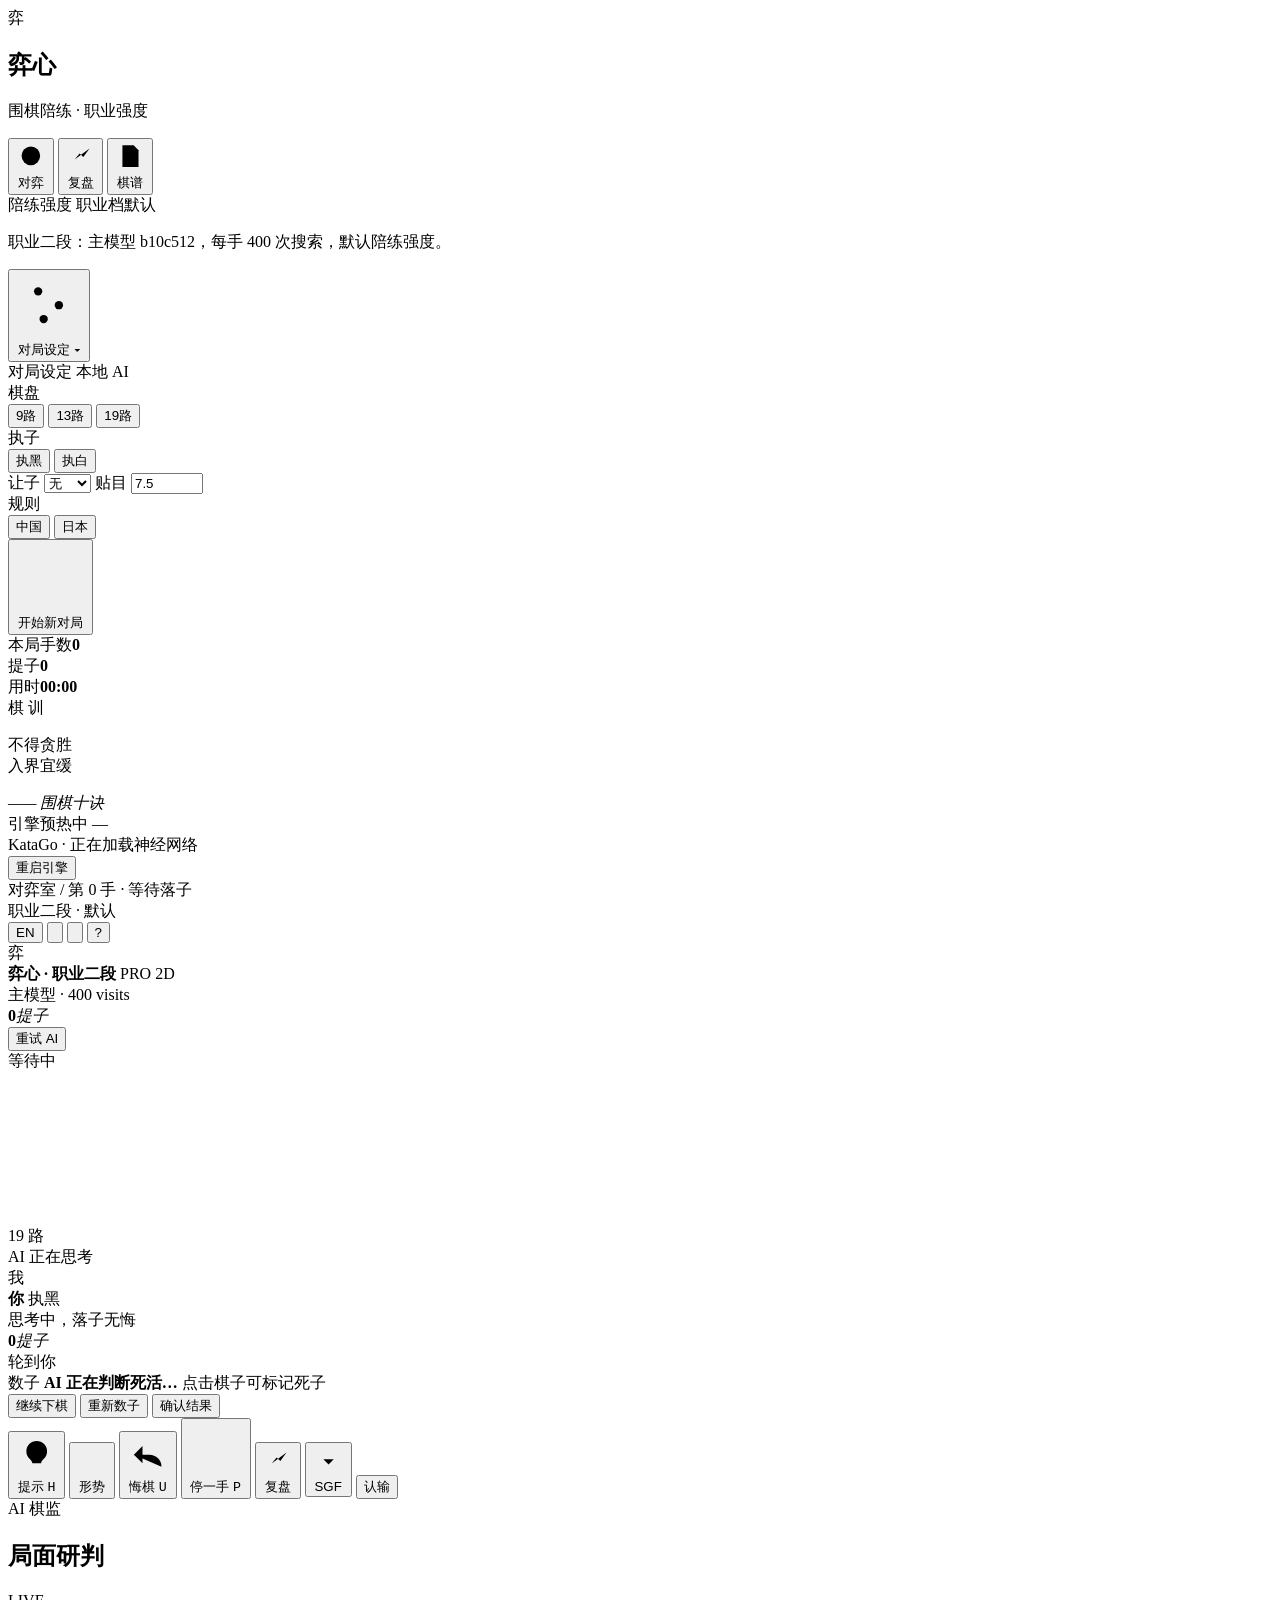
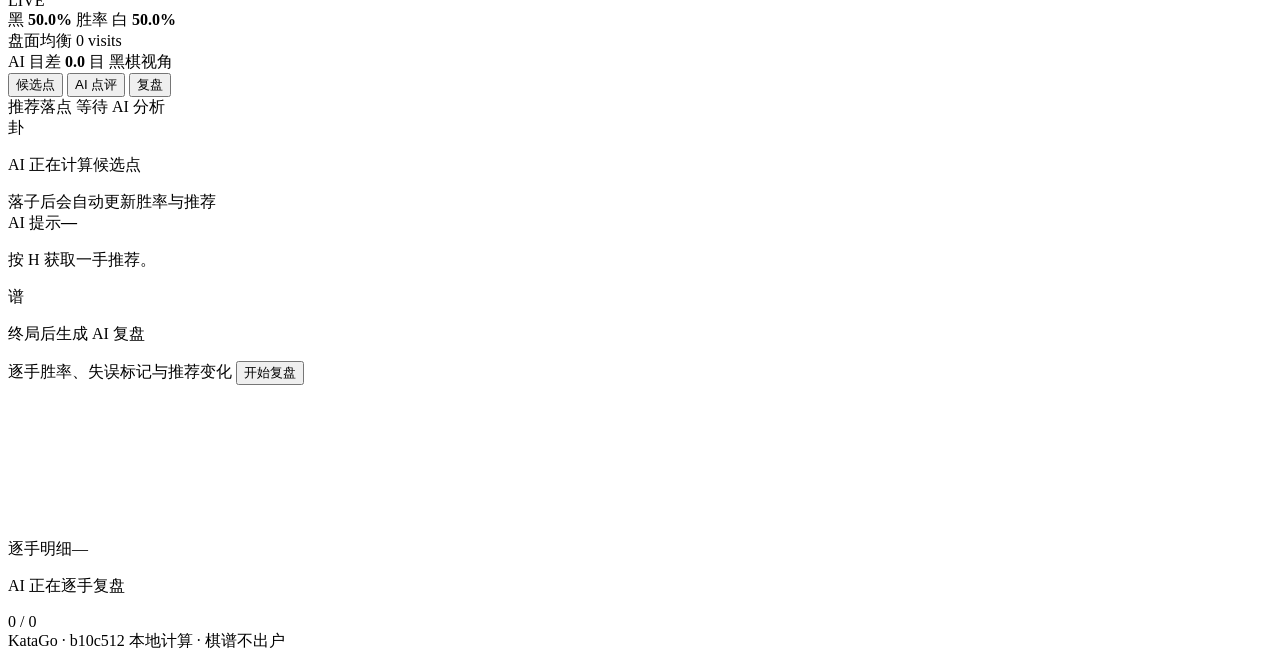
==== web/index.html @ a83748bb "release: publish Yixin Go Sparring" ====
<!DOCTYPE html>
<html lang="zh-CN">
<head>
  <meta charset="utf-8">
  <meta name="viewport" content="width=device-width, initial-scale=1">
  <meta name="theme-color" content="#0d100e">
  <title>弈心 · 围棋陪练</title>
  <link rel="icon" href="/favicon.ico" type="image/svg+xml">
  <link rel="stylesheet" href="/static/style.css">
</head>
<body>
  <div class="ambient" aria-hidden="true"></div>
  <div class="app-shell">
    <aside class="rail">
      <div class="brand">
        <div class="seal">弈</div>
        <div class="brand-text">
          <h1>弈心</h1>
          <p>围棋陪练 · 职业强度</p>
        </div>
      </div>

      <nav class="rail-nav" aria-label="主导航">
        <button class="nav-btn active" data-view="play">
          <svg viewBox="0 0 24 24" aria-hidden="true"><circle cx="12" cy="12" r="7.5"/><path d="M12 4.5v15M4.5 12h15"/></svg>
          对弈
        </button>
        <button class="nav-btn" data-view="review">
          <svg viewBox="0 0 24 24" aria-hidden="true"><path d="M4 19V5M4 19h16"/><path d="m7 15 4-5 3 3 5-7"/></svg>
          复盘
        </button>
        <button class="nav-btn" id="records-btn">
          <svg viewBox="0 0 24 24" aria-hidden="true"><path d="M6 3.5h9l4 4V21H6z"/><path d="M14.5 3.5V8H19M9 12h6M9 16h6"/></svg>
          棋谱
        </button>
      </nav>

      <section class="rail-section">
        <div class="section-head">
          <span class="section-label">陪练强度</span>
          <span class="section-note">职业档默认</span>
        </div>
        <div id="level-list" class="level-list" role="radiogroup" aria-label="选择陪练强度"></div>
        <p class="level-desc" id="level-desc">职业二段：主模型 b10c512，每手 400 次搜索，默认陪练强度。</p>
      </section>

      <button class="rail-settings-toggle" id="settings-toggle" type="button" aria-expanded="false" aria-controls="game-settings">
        <svg viewBox="0 0 24 24" aria-hidden="true"><path d="M4 7h16M4 12h16M4 17h16"/><circle cx="8" cy="7" r="1.5"/><circle cx="15.5" cy="12" r="1.5"/><circle cx="10" cy="17" r="1.5"/></svg>
        <span>对局设定</span>
        <span class="toggle-caret" aria-hidden="true">▾</span>
      </button>

      <section class="rail-section settings" id="game-settings">
        <div class="section-head">
          <span class="section-label">对局设定</span>
          <span class="section-note">本地 AI</span>
        </div>
        <div class="setting-row">
          <span>棋盘</span>
          <div class="segmented" id="size-seg" data-setting="size">
            <button data-value="9">9路</button>
            <button data-value="13">13路</button>
            <button data-value="19" class="active">19路</button>
          </div>
        </div>
        <div class="setting-row">
          <span>执子</span>
          <div class="segmented" id="color-seg" data-setting="player_color">
            <button data-value="B" class="active">执黑</button>
            <button data-value="W">执白</button>
          </div>
        </div>
        <div class="setting-row dual">
          <label>让子
            <select id="handicap-input">
              <option value="0">无</option>
              <option value="2">2 子</option>
              <option value="3">3 子</option>
              <option value="4">4 子</option>
              <option value="5">5 子</option>
              <option value="6">6 子</option>
              <option value="7">7 子</option>
              <option value="8">8 子</option>
              <option value="9">9 子</option>
            </select>
          </label>
          <label>贴目
            <input id="komi-input" type="number" value="7.5" min="-10" max="50" step="0.5" inputmode="decimal">
          </label>
        </div>
        <div class="setting-row">
          <span>规则</span>
          <div class="segmented" id="rules-seg" data-setting="rules">
            <button data-value="chinese" class="active">中国</button>
            <button data-value="japanese">日本</button>
          </div>
        </div>
        <button class="primary-btn" id="new-game-btn">
          <svg viewBox="0 0 24 24" aria-hidden="true"><path d="M12 5v14M5 12h14"/></svg>
          开始新对局
        </button>
      </section>

      <div class="game-stats">
        <div><span>本局手数</span><b id="stat-moves">0</b></div>
        <div><span>提子</span><b id="stat-captures">0</b></div>
        <div><span>用时</span><b id="stat-time">00:00</b></div>
      </div>

      <div class="rail-quote">
        <span>棋 训</span>
        <p>不得贪胜<br>入界宜缓</p>
        <em>—— 围棋十诀</em>
      </div>

      <div class="engine-card" id="engine-card">
        <div class="engine-head">
          <span class="status-dot starting" id="engine-dot"></span>
          <span id="engine-label">引擎预热中</span>
          <span class="engine-time" id="engine-time">—</span>
        </div>
        <div class="engine-detail" id="engine-detail">KataGo · 正在加载神经网络</div>
        <div class="engine-track"><span id="engine-progress"></span></div>
        <button class="engine-retry hidden" id="engine-retry-btn" type="button">重启引擎</button>
      </div>
    </aside>

    <main class="main">
      <header class="topbar">
        <div class="crumbs">
          <span class="crumb-main">对弈室</span>
          <span class="crumb-sep">/</span>
          <span id="move-crumb">第 0 手</span>
          <span class="crumb-sep">·</span>
          <span id="phase-crumb">等待落子</span>
        </div>
        <div class="top-actions">
          <div class="strength-badge" id="strength-badge">
            <span class="badge-dot"></span>
            职业二段 · 默认
          </div>
          <button class="icon-btn lang-btn" id="lang-btn" data-i18n-skip type="button" title="Switch to English" aria-label="Switch to English">EN</button>
          <button class="icon-btn" id="numbers-btn" title="显示手数" aria-label="显示手数">
            <svg viewBox="0 0 24 24"><path d="M7 7h4v10H7M14 9.5c0-1.5 1-2.5 2.5-2.5S19 8 19 9.5c0 2.5-5 4-5 7.5h5"/></svg>
          </button>
          <button class="icon-btn" id="sound-btn" title="落子音效" aria-label="落子音效">
            <svg viewBox="0 0 24 24"><path d="M5 10v4h3l4 4V6L8 10z"/><path d="M16 8.5a5 5 0 0 1 0 7M18.5 6a8.5 8.5 0 0 1 0 12"/></svg>
          </button>
          <button class="icon-btn" id="help-btn" title="帮助" aria-label="帮助">?</button>
        </div>
      </header>

      <section class="table">
        <div class="player-strip ai" id="ai-strip">
          <div class="avatar ai-avatar">弈</div>
          <div class="player-info">
            <div class="player-name-row">
              <strong id="ai-name">弈心 · 职业二段</strong>
              <span class="rank-chip" id="ai-rank">PRO 2D</span>
            </div>
            <span class="player-sub" id="ai-sub">主模型 · 400 visits</span>
          </div>
          <div class="capture-box"><span class="capture-stone white"></span><b id="ai-captures">0</b><em>提子</em></div>
          <button class="retry-ai hidden" id="ai-retry-btn">重试 AI</button>
          <div class="turn-indicator" id="ai-turn"><span></span>等待中</div>
        </div>

        <div class="board-area">
          <div class="board-frame">
            <canvas id="board" aria-label="围棋棋盘"></canvas>
            <div class="board-badge" id="board-badge">19 路</div>
            <div class="thinking-pill hidden" id="thinking-pill">
              <span class="ink-loader"><i></i><i></i><i></i></span>
              <span id="thinking-text">AI 正在思考</span>
            </div>
            <div class="hint-legend hidden" id="hint-legend"></div>
            <div class="coords-tip" id="coords-tip"></div>
          </div>
        </div>

        <div class="player-strip human" id="human-strip">
          <div class="avatar human-avatar" id="human-avatar">我</div>
          <div class="player-info">
            <div class="player-name-row">
              <strong id="human-name">你</strong>
              <span class="rank-chip human" id="human-rank">执黑</span>
            </div>
            <span class="player-sub" id="human-sub">思考中，落子无悔</span>
          </div>
          <div class="capture-box"><span class="capture-stone black"></span><b id="human-captures">0</b><em>提子</em></div>
          <div class="turn-indicator active" id="human-turn"><span></span>轮到你</div>
        </div>
      </section>

      <div class="scoring-bar hidden" id="scoring-bar">
        <div class="scoring-main">
          <span class="scoring-tag">数子</span>
          <strong id="scoring-title">AI 正在判断死活…</strong>
          <span id="scoring-detail">点击棋子可标记死子</span>
        </div>
        <div class="scoring-actions">
          <button class="ghost-btn" id="resume-btn">继续下棋</button>
          <button class="ghost-btn" id="reestimate-btn">重新数子</button>
          <button class="primary-btn small" id="confirm-score-btn">确认结果</button>
        </div>
      </div>

      <footer class="actionbar">
        <button class="action-btn" id="hint-btn">
          <svg viewBox="0 0 24 24"><path d="M9.5 18h5M10 21h4"/><path d="M8 14.5A6 6 0 1 1 16 14.5c-.8.7-1.3 1.5-1.5 2.5h-5c-.2-1-.7-1.8-1.5-2.5z"/></svg>
          提示
          <kbd>H</kbd>
        </button>
        <button class="action-btn" id="estimate-btn">
          <svg viewBox="0 0 24 24"><path d="M4 19V5M4 19h16"/><path d="M8 15v-4M12 15V7M16 15v-2M20 15V9"/></svg>
          形势
        </button>
        <button class="action-btn" id="undo-btn">
          <svg viewBox="0 0 24 24"><path d="M9 7 4 12l5 5"/><path d="M4 12h9a7 7 0 0 1 7 7"/></svg>
          悔棋
          <kbd>U</kbd>
        </button>
        <button class="action-btn" id="pass-btn">
          <svg viewBox="0 0 24 24"><path d="M6 12h12"/><path d="M9 8h6M9 16h6"/></svg>
          停一手
          <kbd>P</kbd>
        </button>
        <span class="action-divider"></span>
        <button class="action-btn" id="review-btn">
          <svg viewBox="0 0 24 24"><path d="M4 19V5M4 19h16"/><path d="m7 15 4-5 3 3 5-7"/></svg>
          复盘
        </button>
        <button class="action-btn subtle" id="sgf-btn">
          <svg viewBox="0 0 24 24"><path d="M12 4v11M8 11l4 4 4-4"/><path d="M5 19h14"/></svg>
          SGF
        </button>
        <span class="spacer"></span>
        <button class="text-btn danger" id="resign-btn">认输</button>
      </footer>
    </main>

    <aside class="inspector">
      <div class="inspector-head">
        <div>
          <span class="eyebrow">AI 棋监</span>
          <h2>局面研判</h2>
        </div>
        <div class="live-pill" id="live-pill"><span></span>LIVE</div>
      </div>

      <div class="winrate-card">
        <div class="winrate-top">
          <span class="wr-black">黑 <b id="black-wr">50.0%</b></span>
          <span class="wr-label">胜率</span>
          <span class="wr-white">白 <b id="white-wr">50.0%</b></span>
        </div>
        <div class="winrate-bar" aria-hidden="true">
          <div class="wr-black-fill" id="black-bar" style="width:50%"></div>
          <div class="wr-white-fill" id="white-bar" style="width:50%"></div>
          <span class="wr-tick"></span>
        </div>
        <div class="eval-row">
          <span class="lead" id="lead-text">盘面均衡</span>
          <span class="visits" id="visits-text">0 visits</span>
        </div>
        <div class="score-row">
          <span>AI 目差</span>
          <strong id="score-lead">0.0</strong>
          <span class="score-unit">目</span>
          <span class="score-note" id="score-note">黑棋视角</span>
        </div>
      </div>

      <div class="inspector-tabs" role="tablist">
        <button class="tab active" data-tab="analysis">候选点</button>
        <button class="tab" data-tab="comments">AI 点评</button>
        <button class="tab" data-tab="review">复盘</button>
      </div>

      <div class="tab-panel" id="panel-analysis">
        <div class="candidate-head">
          <span>推荐落点</span>
          <span class="candidate-note" id="candidate-note">等待 AI 分析</span>
        </div>
        <div class="candidate-list" id="candidate-list">
          <div class="empty-state">
            <div class="empty-mark">卦</div>
            <p>AI 正在计算候选点</p>
            <span>落子后会自动更新胜率与推荐</span>
          </div>
        </div>
        <div class="hint-card hidden" id="hint-card">
          <div class="hint-head"><span>AI 提示</span><b id="hint-move">—</b></div>
          <p id="hint-text">按 H 获取一手推荐。</p>
        </div>
      </div>

      <div class="tab-panel hidden" id="panel-comments">
        <div class="comment-list" id="comment-list"></div>
      </div>

      <div class="tab-panel hidden" id="panel-review">
        <div class="review-empty" id="review-empty">
          <div class="empty-mark">谱</div>
          <p>终局后生成 AI 复盘</p>
          <span>逐手胜率、失误标记与推荐变化</span>
          <button class="primary-btn small" id="start-review-inline">开始复盘</button>
        </div>
        <div class="review-body hidden" id="review-body">
          <div class="review-summary" id="review-summary"></div>
          <div class="review-chart-wrap">
            <canvas id="review-chart"></canvas>
            <div class="chart-tip hidden" id="chart-tip"></div>
          </div>
          <div class="review-list-head"><span>逐手明细</span><span id="review-progress">—</span></div>
          <div class="review-list" id="review-list"></div>
          <div class="review-detail hidden" id="review-detail"></div>
        </div>
        <div class="review-running hidden" id="review-running">
          <div class="ink-spinner"></div>
          <p>AI 正在逐手复盘</p>
          <span id="review-running-text">0 / 0</span>
          <div class="progress-track"><span id="review-progress-bar"></span></div>
        </div>
      </div>

      <div class="inspector-foot">
        <span id="model-info">KataGo · b10c512</span>
        <span class="foot-dot"></span>
        <span>本地计算 · 棋谱不出户</span>
      </div>
    </aside>
  </div>

  <div id="modal-root"></div>
  <div id="toast" class="toast" role="status" aria-live="polite"></div>

  <script src="/static/i18n.js" defer></script>
  <script src="/static/app.js" defer></script>
</body>
</html>
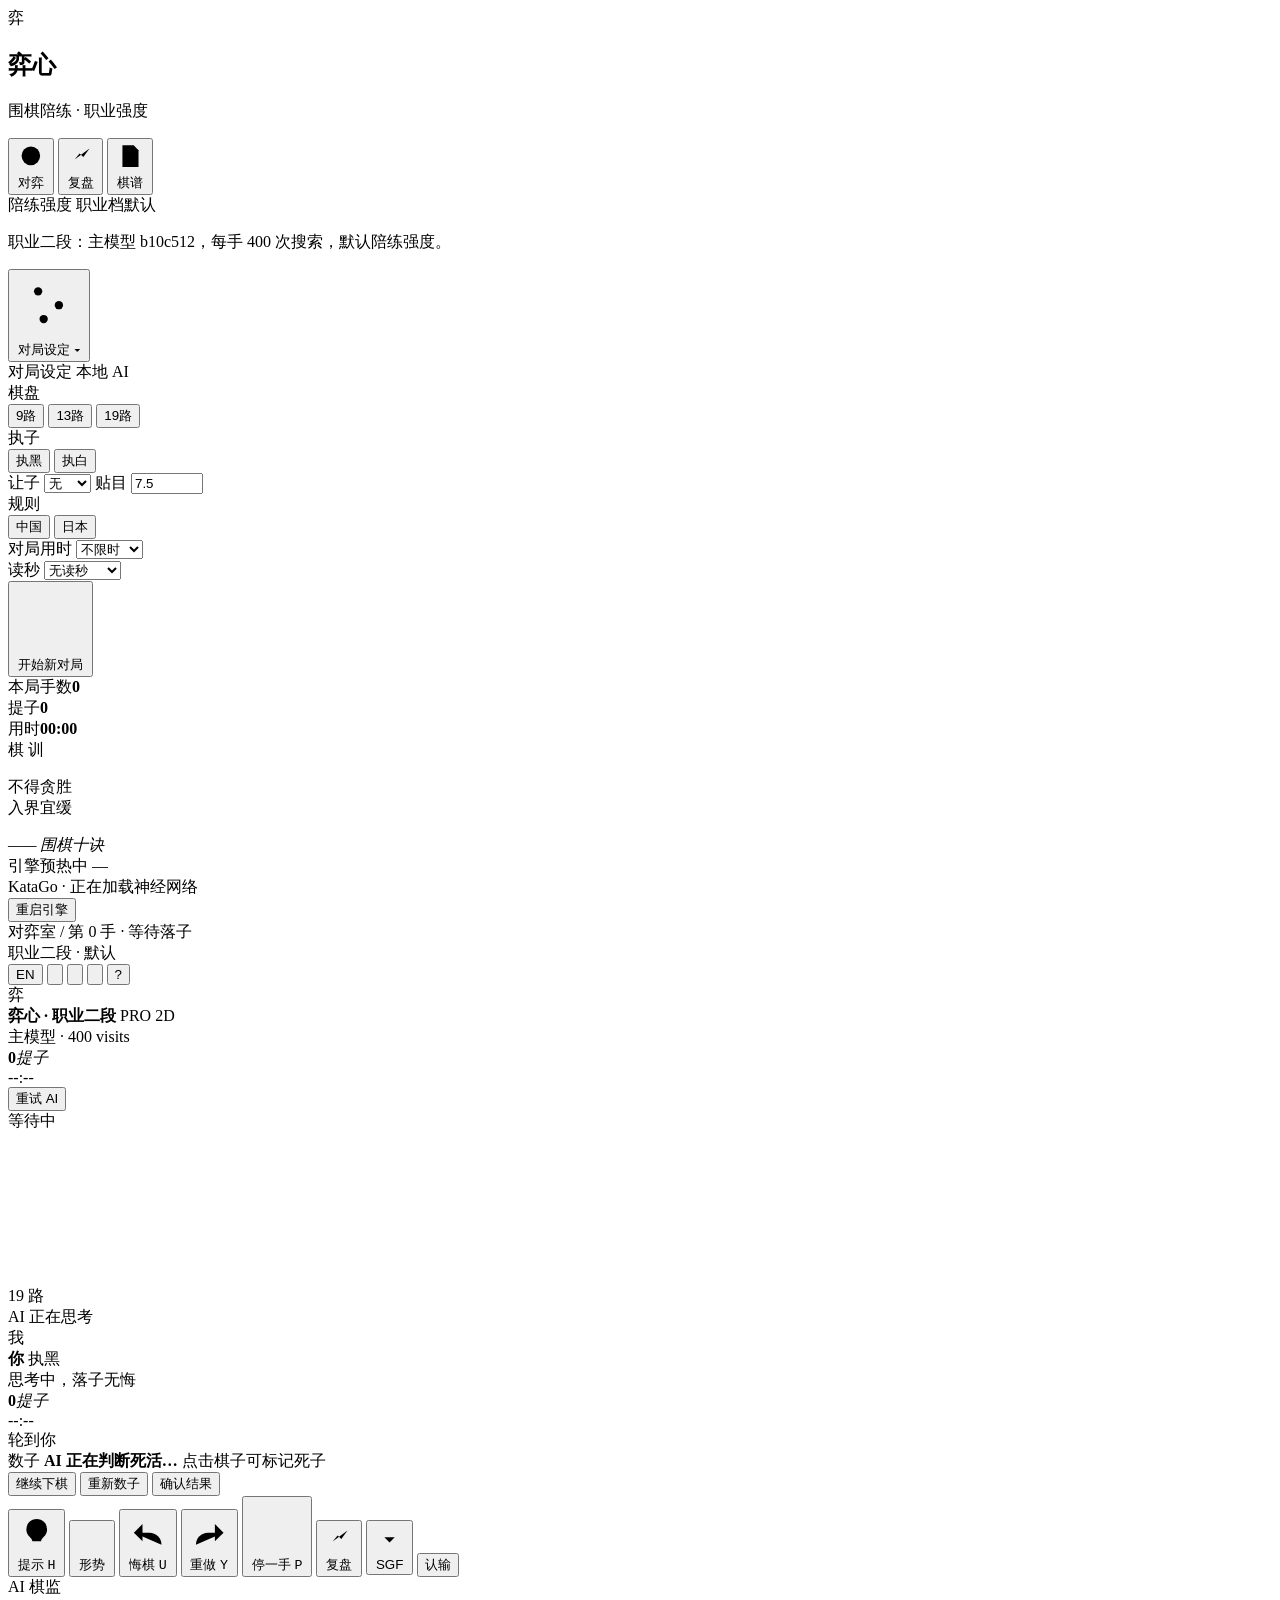
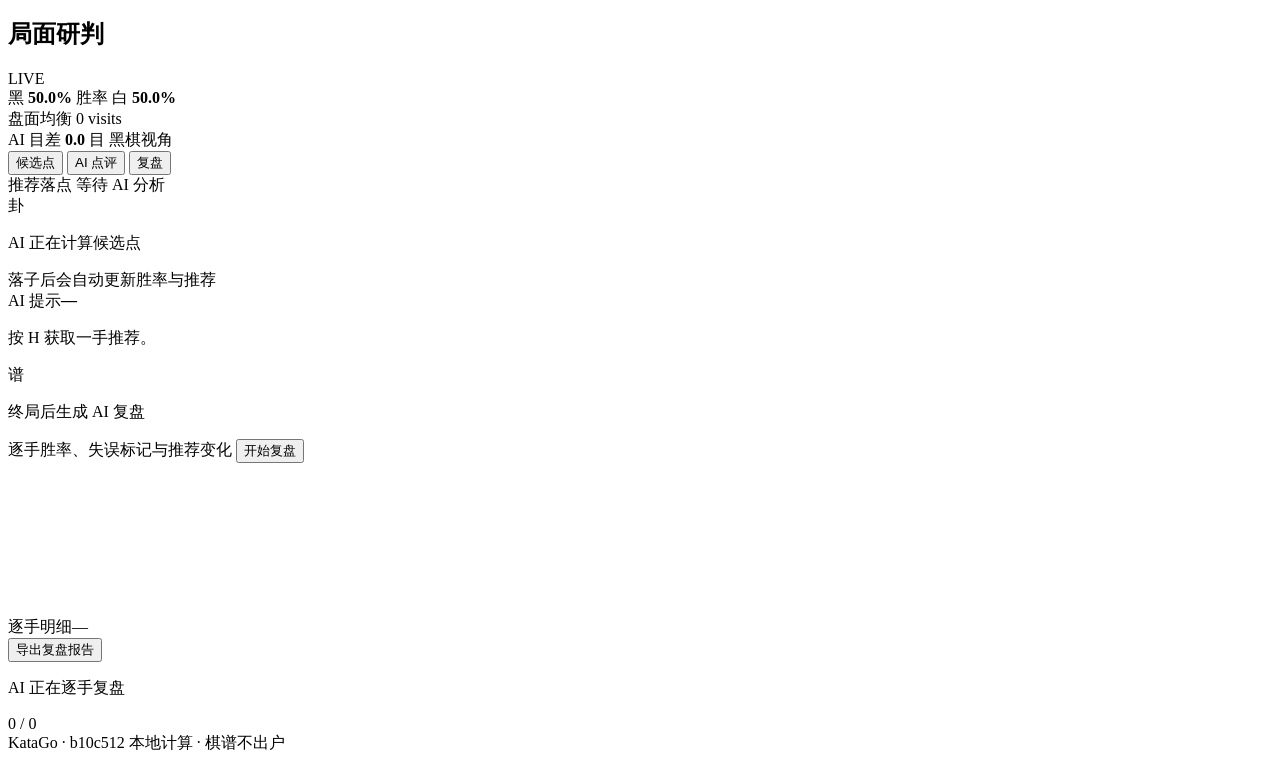
==== commit 6b1d1f75: "feat: v0.2.6 — game clocks & byoyomi, game-library search/batch ops, SGF import, review report expor" ====
--- a/web/index.html
+++ b/web/index.html
@@ -95,6 +95,25 @@
             <button data-value="japanese">日本</button>
           </div>
         </div>
+        <div class="setting-row">
+          <label for="time-limit-input">对局用时</label>
+          <select id="time-limit-input">
+            <option value="0">不限时</option>
+            <option value="300">5 分钟</option>
+            <option value="600">10 分钟</option>
+            <option value="1200">20 分钟</option>
+            <option value="1800">30 分钟</option>
+            <option value="3600">60 分钟</option>
+          </select>
+        </div>
+        <div class="setting-row">
+          <label for="byo-yomi-input">读秒</label>
+          <select id="byo-yomi-input">
+            <option value="0">无读秒</option>
+            <option value="30">30 秒 × 3</option>
+            <option value="60">60 秒 × 3</option>
+          </select>
+        </div>
         <button class="primary-btn" id="new-game-btn">
           <svg viewBox="0 0 24 24" aria-hidden="true"><path d="M12 5v14M5 12h14"/></svg>
           开始新对局
@@ -142,6 +161,9 @@
           <button class="icon-btn lang-btn" id="lang-btn" data-i18n-skip type="button" title="Switch to English" aria-label="Switch to English">EN</button>
           <button class="icon-btn" id="numbers-btn" title="显示手数" aria-label="显示手数">
             <svg viewBox="0 0 24 24"><path d="M7 7h4v10H7M14 9.5c0-1.5 1-2.5 2.5-2.5S19 8 19 9.5c0 2.5-5 4-5 7.5h5"/></svg>
+          </button>
+          <button class="icon-btn" id="flip-btn" title="翻转棋盘" aria-label="翻转棋盘">
+            <svg viewBox="0 0 24 24"><path d="M4 8h13M14 5l3 3-3 3"/><path d="M20 16H7M10 13l-3 3 3 3"/></svg>
           </button>
           <button class="icon-btn" id="sound-btn" title="落子音效" aria-label="落子音效">
             <svg viewBox="0 0 24 24"><path d="M5 10v4h3l4 4V6L8 10z"/><path d="M16 8.5a5 5 0 0 1 0 7M18.5 6a8.5 8.5 0 0 1 0 12"/></svg>
@@ -161,6 +183,7 @@
             <span class="player-sub" id="ai-sub">主模型 · 400 visits</span>
           </div>
           <div class="capture-box"><span class="capture-stone white"></span><b id="ai-captures">0</b><em>提子</em></div>
+          <div class="game-clock hidden" id="ai-clock">--:--</div>
           <button class="retry-ai hidden" id="ai-retry-btn">重试 AI</button>
           <div class="turn-indicator" id="ai-turn"><span></span>等待中</div>
         </div>
@@ -188,6 +211,7 @@
             <span class="player-sub" id="human-sub">思考中，落子无悔</span>
           </div>
           <div class="capture-box"><span class="capture-stone black"></span><b id="human-captures">0</b><em>提子</em></div>
+          <div class="game-clock hidden" id="human-clock">--:--</div>
           <div class="turn-indicator active" id="human-turn"><span></span>轮到你</div>
         </div>
       </section>
@@ -219,6 +243,11 @@
           <svg viewBox="0 0 24 24"><path d="M9 7 4 12l5 5"/><path d="M4 12h9a7 7 0 0 1 7 7"/></svg>
           悔棋
           <kbd>U</kbd>
+        </button>
+        <button class="action-btn" id="redo-btn">
+          <svg viewBox="0 0 24 24"><path d="m15 7 5 5-5 5"/><path d="M20 12h-9a7 7 0 0 0-7 7"/></svg>
+          重做
+          <kbd>Y</kbd>
         </button>
         <button class="action-btn" id="pass-btn">
           <svg viewBox="0 0 24 24"><path d="M6 12h12"/><path d="M9 8h6M9 16h6"/></svg>
@@ -315,6 +344,9 @@
           <div class="review-list-head"><span>逐手明细</span><span id="review-progress">—</span></div>
           <div class="review-list" id="review-list"></div>
           <div class="review-detail hidden" id="review-detail"></div>
+          <div class="review-export-row">
+            <button class="ghost-btn" id="export-review-btn" type="button">导出复盘报告</button>
+          </div>
         </div>
         <div class="review-running hidden" id="review-running">
           <div class="ink-spinner"></div>
